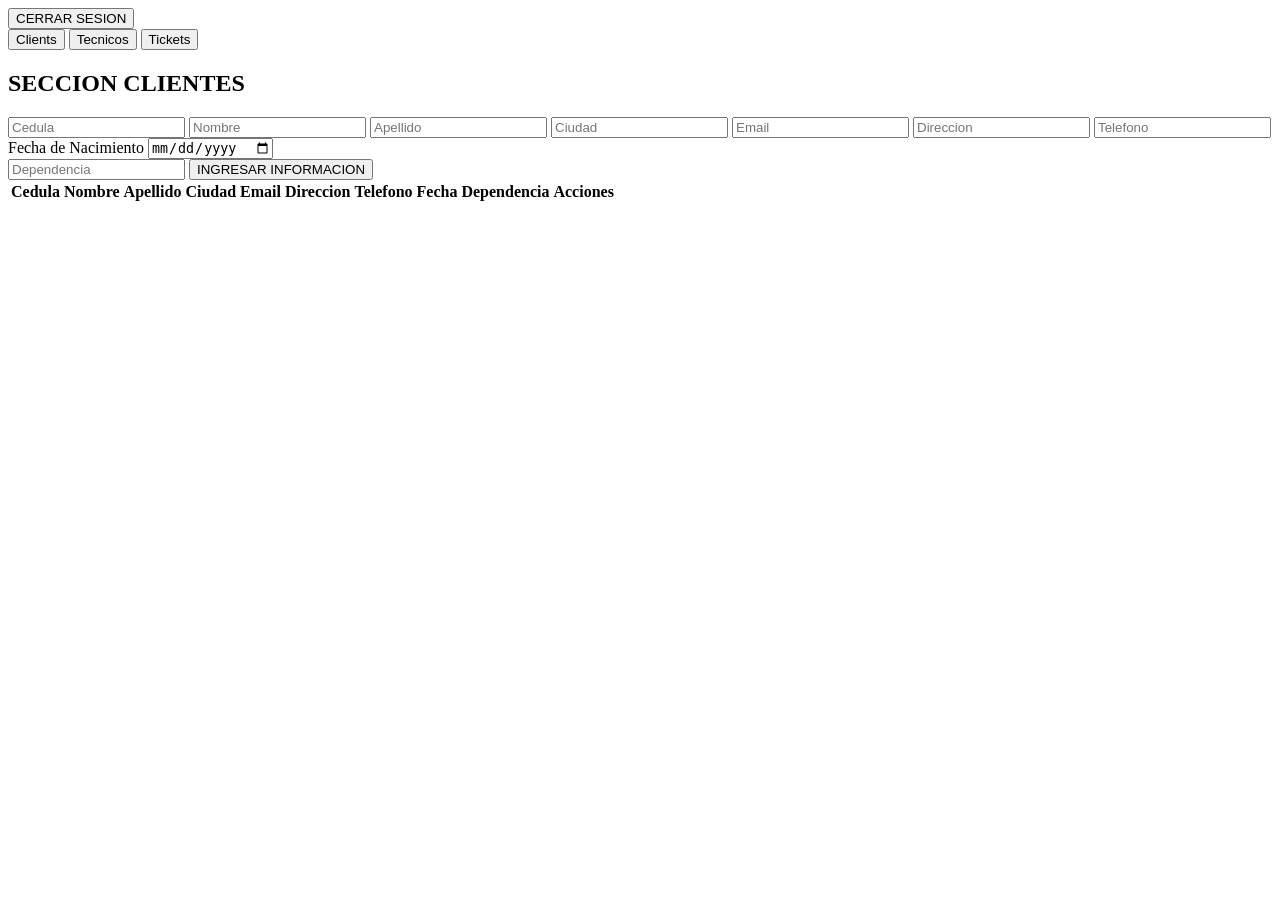
==== dashboard.html @ 99be33f1 "Logica HTML dashboard Clientes, Tecnicos y Tickets" ====
<!DOCTYPE html>
<html lang="en">
<head>
    <meta charset="UTF-8">
    <meta name="viewport" content="width=device-width, initial-scale=1.0">
    <title>TICKETS ASISTENCIA TECNICA</title>
    <link rel="stylesheet" href="css/styles.css">
</head>
<body>
    <header>
        <div>
            <section>
                <div>
                    <span id="bienvenido-user"></span>
                    <button onclick="logout()" id="btn-logout">CERRAR SESION</button>
                </div>
            </section>

            <nav>
                <button onclick="seccion('clientes')">Clients</button>
                <button onclick="seccion('tecnicos')">Tecnicos</button>
                <button onclick="seccion('tickets')">Tickets</button>
            </nav>
        </div>
    </header>
    <div>
        <main>
            <div>
               <!--CLIENTES-->
                <section id="sec-clientes" class="modulo">
                    <h1>SECCION CLIENTES</h1> 
                    <form id="form-clientes">
                        <input type="hidden" id="cli._id">
                        <input type="text" id="cli-cedula" required placeholder="Cedula">
                        <input type="text" id="cli-nombre" required placeholder="Nombre">
                        <input type="text" id="cli-apellido" required placeholder="Apellido">
                        <input type="text" id="cli-ciudad" required placeholder="Ciudad">
                        <input type="email" id="cli-email" required placeholder="Email">
                        <input type="text" id="cli-direccion" required placeholder="Direccion">
                        <input type="text" id="cli-telefono" required placeholder="Telefono">
                        <div>
                            <label class="into-group">Fecha de Nacimiento</label>
                            <input type="date" id="cli-fecha" required>
                        </div>
                        <input type="text" id="cli-dependencia" required placeholder="Dependencia">

                        <button id="btn-save">INGRESAR INFORMACION</button>
                    </form>
                    <table>
                        <thead>
                            <tr>
                                <th>Cedula</th>
                                <th>Nombre</th>
                                <th>Apellido</th>
                                <th>Ciudad</th>
                                <th>Email</th>
                                <th>Direccion</th>
                                <th>Telefono</th>
                                <th>Fecha</th>
                                <th>Dependencia</th>

                                <th>Acciones</th>
                            </tr>
                        </thead>
                        <tbody id="tabla-clientes"></tbody>
                    </table>
                </section>



                <!--TECNICOS-->
                <section id="sec-tecnicos" class="modulo" style="display: none;">
                    <h1>SECCION TECNICOS</h1> 
                    <form id="form-tecnicos">
                        <input type="hidden" id="tec._id">
                        <input type="text" id="tec-nombre" required placeholder="Nombre">
                        <input type="text" id="tec-apellido" required placeholder="Apellido">
                        <input type="text" id="tec-cedula" required placeholder="Cedula">
                        <div>
                            <label class="into-group">Fecha de Nacimiento</label>
                            <input type="date" id="tec-fecha" required>
                        </div>
                        <input type="text" id="tec-genero" required placeholder="Genero">
                        <input type="text" id="tec-ciudad" required placeholder="Ciudad">
                        <input type="text" id="tec-direccion" required placeholder="Direccion">
                        <input type="text" id="tec-telefono" required placeholder="Telefono">
                        <input type="email" id="tec-email" required placeholder="Email">

                        <button id="btn-save">INGRESAR INFORMACION</button>
                    </form>
                    <table>
                        <thead>
                            <tr>
                                <th>Nombre</th>
                                <th>Apellido</th>
                                <th>Cedula</th>
                                <th>Fecha Nacimiento</th>
                                <th>Genero</th>
                                <th>Ciudad</th>
                                <th>Direccion</th>
                                <th>Telefono</th>
                                <th>Email</th>

                                <th>Acciones</th>
                            </tr>
                        </thead>
                        <tbody id="tabla-tecnicos"></tbody>
                    </table>
                </section>



                <!--TICKETS-->
                <section id="sec-tickets" class="modulo" style="display: none;">
                    <h1>SECCION TICKETS</h1> 
                    <form id="form-tickets">
                        <input type="hidden" id="ti._id">
                        <input type="text" id="ti-codigo" required placeholder="Codigo">
                        <textarea id="ti-descripcion" required placeholder="Descripcion"></textarea>
                        <input type="text" id="ti-tecnico" required placeholder="Tecnico">
                        <input type="text" id="ti-cliente" required placeholder="Cliente">

                        <button id="btn-save">INGRESAR INFORMACION</button>
                    </form>
                    <table>
                        <thead>
                            <tr>
                                <th>Codigo</th>
                                <th>Descripcion</th>
                                <th>Tecnico</th>
                                <th>Cliente</th>

                                <th>Acciones</th>
                            </tr>
                        </thead>
                        <tbody id="tabla-tickets"></tbody>
                    </table>
                </section>
            </div>
        </main>
    </div>
    <script src="dashboard.js"></script>
</body>
</html>
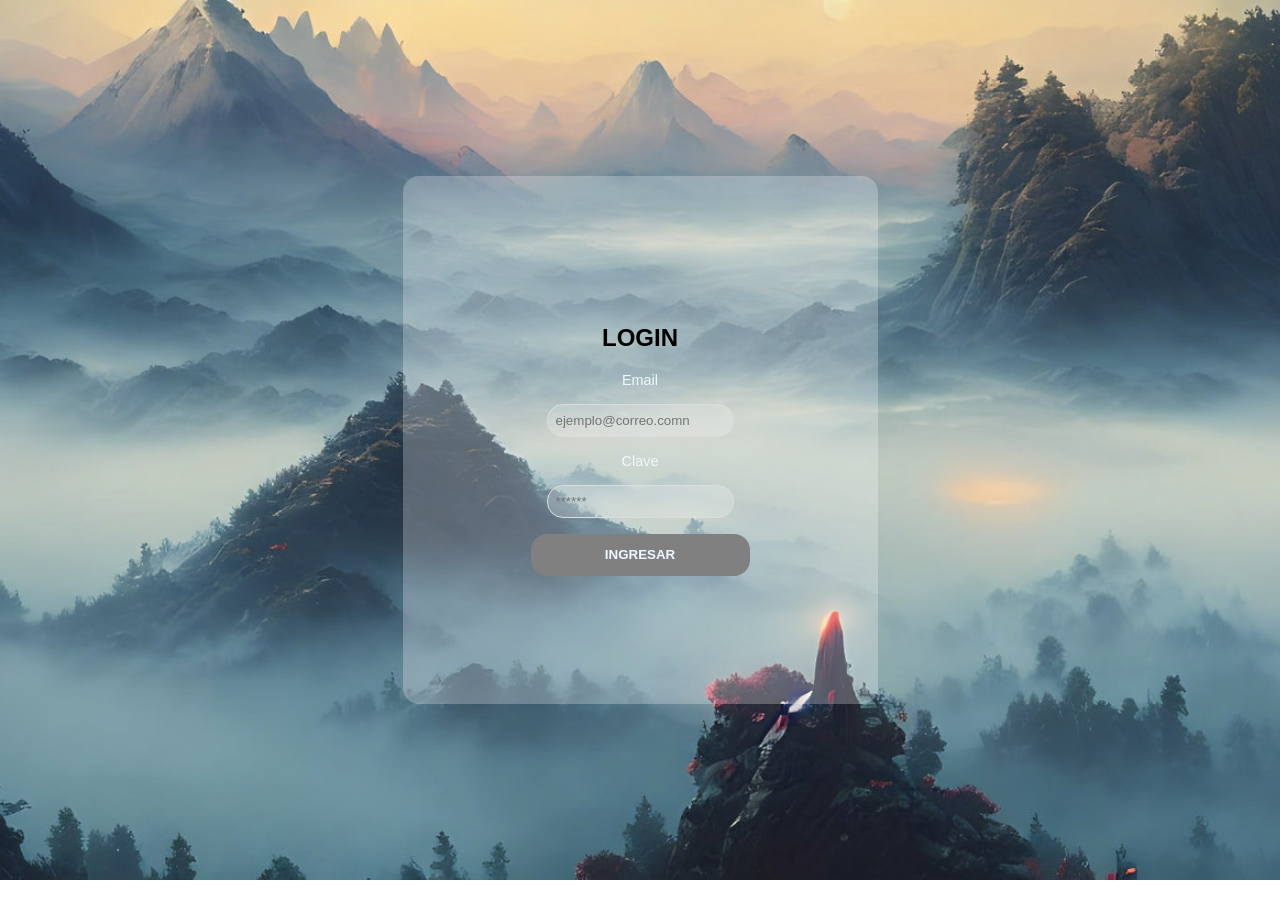
==== commit e6bd0b56: "Final Despliegue" ====
--- a/dashboard.html
+++ b/dashboard.html
@@ -6,7 +6,7 @@
     <title>TICKETS ASISTENCIA TECNICA</title>
     <link rel="stylesheet" href="css/styles.css">
 </head>
-<body>
+<body id= "dash-body">
     <header>
         <div>
             <section>
@@ -17,9 +17,9 @@
             </section>
 
             <nav>
-                <button onclick="seccion('clientes')">Clients</button>
-                <button onclick="seccion('tecnicos')">Tecnicos</button>
-                <button onclick="seccion('tickets')">Tickets</button>
+                <button id= "clientes-btn" onclick="seccion('clientes')">Clientes</button>
+                <button id= "tecnicos-btn"  onclick="seccion('tecnicos')">Tecnicos</button>
+                <button id= "tickets-btn" onclick="seccion('tickets')">Tickets</button>
             </nav>
         </div>
     </header>
@@ -31,17 +31,25 @@
                     <h1>SECCION CLIENTES</h1> 
                     <form id="form-clientes">
                         <input type="hidden" id="cli._id">
+                        
                         <input type="text" id="cli-cedula" required placeholder="Cedula">
+                        
                         <input type="text" id="cli-nombre" required placeholder="Nombre">
+                        
                         <input type="text" id="cli-apellido" required placeholder="Apellido">
+                        
                         <input type="text" id="cli-ciudad" required placeholder="Ciudad">
+                        
                         <input type="email" id="cli-email" required placeholder="Email">
+                        
                         <input type="text" id="cli-direccion" required placeholder="Direccion">
+                        
                         <input type="text" id="cli-telefono" required placeholder="Telefono">
                         <div>
                             <label class="into-group">Fecha de Nacimiento</label>
                             <input type="date" id="cli-fecha" required>
                         </div>
+                        
                         <input type="text" id="cli-dependencia" required placeholder="Dependencia">
 
                         <button id="btn-save">INGRESAR INFORMACION</button>
@@ -73,17 +81,25 @@
                     <h1>SECCION TECNICOS</h1> 
                     <form id="form-tecnicos">
                         <input type="hidden" id="tec._id">
+                        
                         <input type="text" id="tec-nombre" required placeholder="Nombre">
+                        
                         <input type="text" id="tec-apellido" required placeholder="Apellido">
+                        
                         <input type="text" id="tec-cedula" required placeholder="Cedula">
                         <div>
                             <label class="into-group">Fecha de Nacimiento</label>
                             <input type="date" id="tec-fecha" required>
                         </div>
+                        
                         <input type="text" id="tec-genero" required placeholder="Genero">
+                        
                         <input type="text" id="tec-ciudad" required placeholder="Ciudad">
+                        
                         <input type="text" id="tec-direccion" required placeholder="Direccion">
+                        
                         <input type="text" id="tec-telefono" required placeholder="Telefono">
+                        
                         <input type="email" id="tec-email" required placeholder="Email">
 
                         <button id="btn-save">INGRESAR INFORMACION</button>
@@ -114,12 +130,16 @@
                 <section id="sec-tickets" class="modulo" style="display: none;">
                     <h1>SECCION TICKETS</h1> 
                     <form id="form-tickets">
+                        
                         <input type="hidden" id="ti._id">
+                        <label><strong>Codigo:</strong></label>
                         <input type="text" id="ti-codigo" required placeholder="Codigo">
+                        <label><strong>Descripcion</strong></label>
                         <textarea id="ti-descripcion" required placeholder="Descripcion"></textarea>
-                        <input type="text" id="ti-tecnico" required placeholder="Tecnico">
-                        <input type="text" id="ti-cliente" required placeholder="Cliente">
-
+                        <label><strong>Tecnico</strong><label>
+                        <select id="ti-tecnico" required><option value="">Seleccionar Tecnico</option></select>
+                        <label><strong>Cliente</strong><label>
+                        <select id="ti-cliente" required><option value="">Seleccionar Cliente</option></select>
                         <button id="btn-save">INGRESAR INFORMACION</button>
                     </form>
                     <table>
--- a/css/styles.css
+++ b/css/styles.css
@@ -0,0 +1,238 @@
+*{
+    font-family: Arial, Helvetica, sans-serif;
+    
+}
+#body-login{
+    display:flex;
+    background-image: url(/img/Background-Bundle-Graphics-49236652-1.jpg);
+    background-size: cover;
+    background-repeat: no-repeat;
+    height: 96vh;
+    align-items: center;
+    text-align: center;
+}
+
+.main-login{
+    display:flex;
+    align-items: center;
+    text-align: center;
+    content: normal;
+    padding: 8rem;
+    border-radius: 16px;
+    margin: auto;
+}
+
+.label-login{
+    align-items: center;
+}
+
+#section-login{
+    display:flex;
+    background-color:rgba(255, 255, 255, 0.25);
+    align-items: center;
+    text-align: center;
+    content: normal;
+    padding: 8rem;
+    border-radius: 16px;
+
+
+}
+
+#section-login:hover{
+    transform:scale(1.03);
+}
+
+
+#form-login{
+    color: white;
+    align-items: center;
+    text-align: center;
+    border-color: aliceblue;
+    border: none;
+}
+
+.label-login{
+    color: aliceblue;
+    justify-content: center;
+    margin: 1rem;
+}
+
+#email{
+    border-radius: 16px;
+    color: aliceblue;
+    background-color: rgba(255, 255, 255, 0.20);
+}
+
+#password{
+    border-radius: 16px;
+    color: aliceblue;
+    background-color: rgba(255, 255, 255, 0.20);
+
+}
+
+
+#btn-login{
+    
+    padding: 6%;
+    color: aliceblue;
+    background-color: grey;
+    border-radius: 16px;
+    border:none;
+}
+#btn-login:hover{
+    background-color:white;
+    color: black;
+    border:none;
+
+}
+
+
+#bienvenido-user{
+    display: flex;
+    text-align: center;
+    font-size: 50px;
+    background-color: rgba(255, 255, 255, 0.50);
+}
+
+#btn-logout{
+    width: 100%; 
+    padding: 0.7rem; 
+    background-color: red; 
+    color: white; border: none; 
+    border-radius: 4px; 
+    cursor: pointer; 
+    font-weight: bold; 
+}
+    
+
+#btn-logout:hover{
+    background-color:white;
+    color: black;
+    border:none;
+    cursor: pointer; 
+
+}
+
+#dash-body{
+    background-image: url(/img/50-Beautiful-and-Minimalist-Presentation-Backgrounds-03.webp);
+}
+
+#clientes-btn{
+    display: block;
+    background: green;
+    color:white;
+    border-radius: 16px;
+    padding: 1rem;
+}
+
+#clientes-btn:hover{
+    background-color:white;
+    color: black;
+    border:none;
+    cursor: pointer; 
+
+}
+
+#tecnicos-btn{
+    display: block;
+    background: green;
+    color:white;
+    border-radius: 16px;
+    padding: 1rem;
+    
+}
+
+#tecnicos-btn:hover{
+    background-color:white;
+    color: black;
+    border:none;
+    cursor: pointer; 
+
+}
+
+#tickets-btn{
+    display: block;
+    background: green;
+    color:white;
+    border-radius: 16px;
+    padding: 1rem;
+}
+
+#tickets-btn:hover{
+    background-color:white;
+    color: black;
+    border:none;
+    cursor: pointer; 
+
+}
+
+label { display: block; 
+    margin-bottom: 0.5rem; 
+    font-size: 0.9rem; 
+}
+input { width: 100%; 
+    padding: 0.5rem; 
+    border: 1px solid #ddd; 
+    border-radius: 4px; 
+    box-sizing: border-box; 
+}
+button { 
+    width: 100%; 
+    padding: 0.7rem; 
+    background-color: #4CAF50; 
+    color: white; border: none; 
+    border-radius: 4px; 
+    cursor: pointer; 
+    font-weight: bold; }
+
+button:hover { 
+    background-color: #45a049;
+ }
+.error-visible { color: white;
+     background: #e74c3c;
+    padding: 10px;
+    border-radius: 4px;
+     margin-top: 10px;
+      text-align: center;
+       font-size: 0.8rem; }
+
+.error-hidden { 
+    display: none; 
+}
+td button {
+    padding: 5px 10px;
+    margin: 2px;
+    font-size: 0.8rem;
+    display: inline-block;
+    width: auto;
+}
+
+table {
+    width: 100%;
+    border-collapse: collapse;
+}
+
+th, td {
+    padding: 12px;
+    text-align: left;
+    border-bottom: 1px solid #ddd;
+}
+
+td button {
+    padding: 5px 10px;
+    margin: 2px;
+    font-size: 0.8rem;
+    display: inline-block; /* Para que se pongan uno al lado del otro */
+    width: auto;
+}
+
+table {
+    width: 100%;
+    border-collapse: collapse;
+}
+
+th, td {
+    padding: 12px;
+    text-align: left;
+    border-bottom: 1px solid #ddd;
+}
